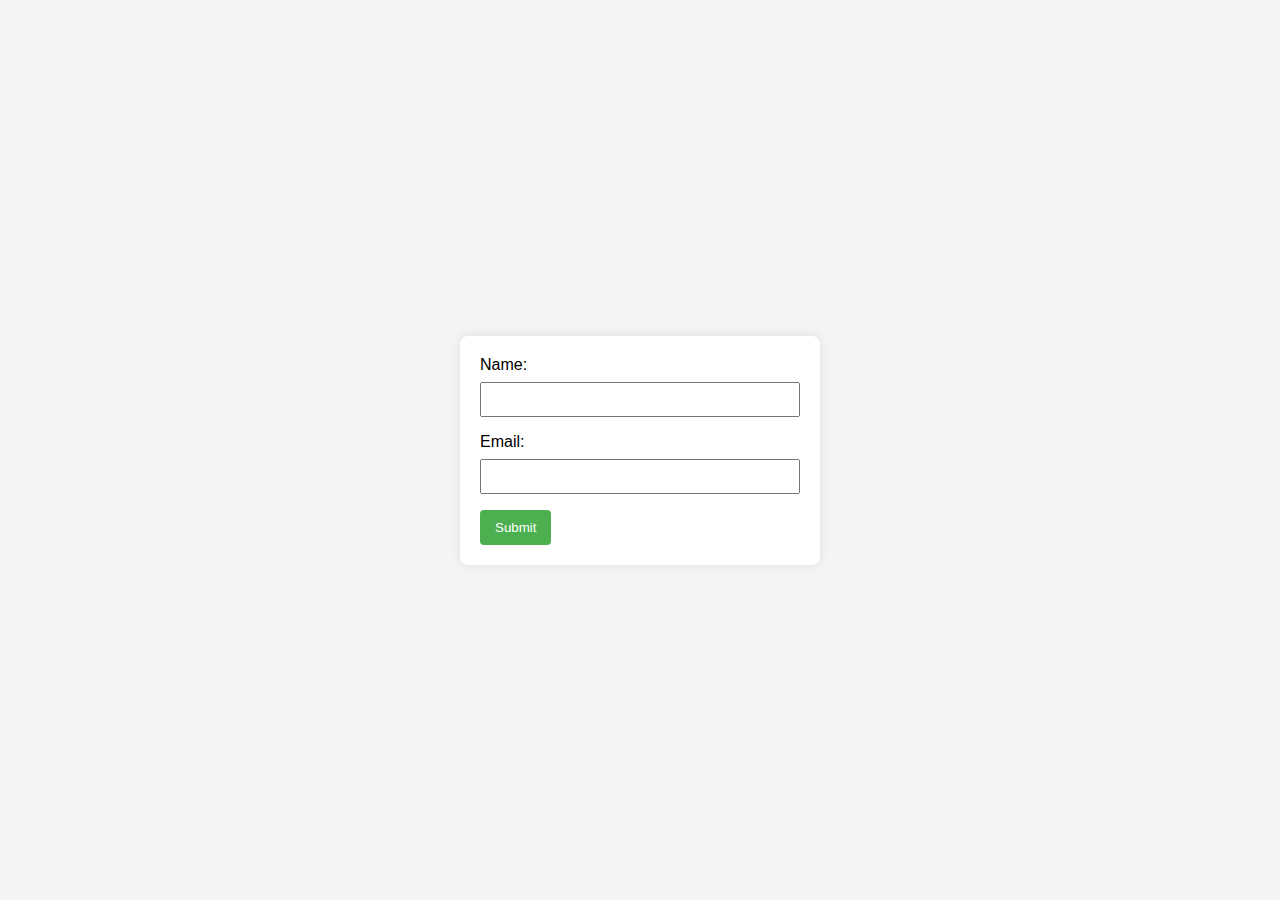
==== login.html @ 7c73a039 "added css" ====
<!DOCTYPE html>
<html lang="en">
<head>
    <meta charset="UTF-8">
    <meta name="viewport" content="width=device-width, initial-scale=1.0">
    <title>Document</title>
</head>
<body>
    <form id="myForm">
        <label>Name:</label>
        <input type="text" id="name">
        <div class="error-message" id="nameError"></div>
    
        <label>Email:</label>
        <input type="text" id="email">
        <div class="error-message" id="emailError"></div>
    
        <button type="button" onclick="validateForm()">Submit</button>
    </form>
    <style>
        body {
            font-family: Arial, sans-serif;
            background-color: #f4f4f4;
            margin: 0;
            display: flex;
            align-items: center;
            justify-content: center;
            height: 100vh;
        }

        form {
            background-color: #fff;
            padding: 20px;
            width: 25%;
            border-radius: 8px;
            box-shadow: 0 0 10px rgba(0, 0, 0, 0.1);
        }

        label {
            display: block;
            margin-bottom: 8px;
        }

        button {
            background-color: #4caf50;
            color: white;
            padding: 10px 15px;
            border: none;
            border-radius: 4px;
            cursor: pointer;
        }

        input {
            width: 100%;
            padding: 8px;
            margin-bottom: 16px;
            box-sizing: border-box;
        }

        button:hover {
            background-color: darkblue;
        }

        .error-message {
            color: red;
            margin-top: -10px;
            margin-bottom: 10px;
        }
    </style>
</body>
</html>
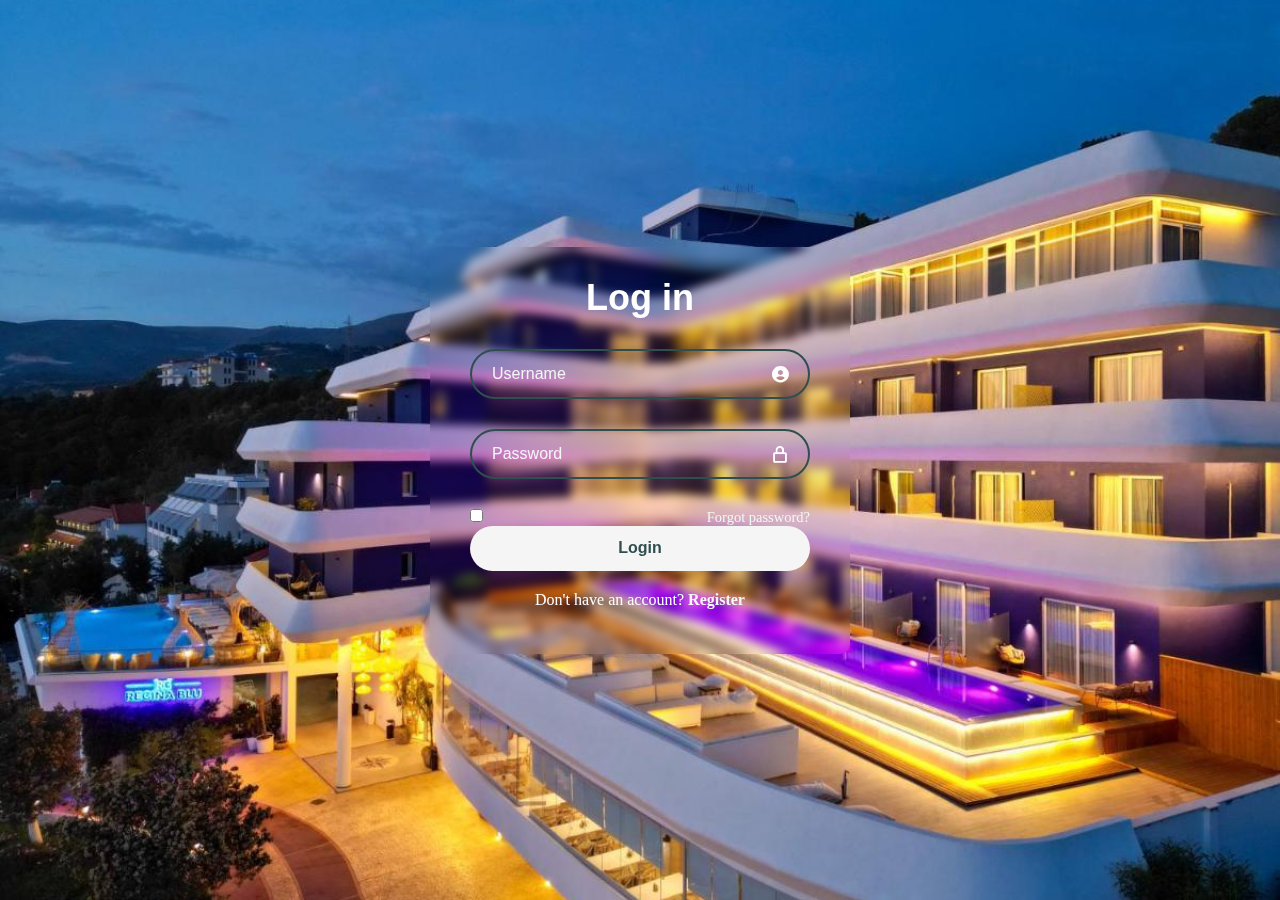
==== commit 65eaab93: "Rregullimi i login form" ====
--- a/login.html
+++ b/login.html
@@ -4,68 +4,35 @@
     <meta charset="UTF-8">
     <meta name="viewport" content="width=device-width, initial-scale=1.0">
     <title>Document</title>
+    <link href='https://unpkg.com/boxicons@2.1.4/css/boxicons.min.css' rel='stylesheet'>
+    <link rel="stylesheet" href="style.css">
 </head>
-<body>
-    <form id="myForm">
-        <label>Name:</label>
-        <input type="text" id="name">
-        <div class="error-message" id="nameError"></div>
-    
-        <label>Email:</label>
-        <input type="text" id="email">
-        <div class="error-message" id="emailError"></div>
-    
-        <button type="button" onclick="validateForm()">Submit</button>
-    </form>
-    <style>
-        body {
-            font-family: Arial, sans-serif;
-            background-color: #f4f4f4;
-            margin: 0;
-            display: flex;
-            align-items: center;
-            justify-content: center;
-            height: 100vh;
-        }
+<body class="body2">
+    <div class="wrapper">
+        <form action="">
+            <h1>Log in</h1>
+            <div class="input-box">
+                <input type="text" placeholder="Username" required>
+                <i class='bx bxs-user-circle'></i>
+            </div>
+            <div class="input-box">
+                <input type="Password" placeholder="Password" required>
+                <i class='bx bx-lock-alt' ></i>
+            </div>
 
-        form {
-            background-color: #fff;
-            padding: 20px;
-            width: 25%;
-            border-radius: 8px;
-            box-shadow: 0 0 10px rgba(0, 0, 0, 0.1);
-        }
+            <div class="remember-forgot">
+                <label><input type="checkbox"></label>
+                <a href="#">Forgot password?</a>
+            </div>
 
-        label {
-            display: block;
-            margin-bottom: 8px;
-        }
+            <button type="submit" class="btn">Login</button>
 
-        button {
-            background-color: #4caf50;
-            color: white;
-            padding: 10px 15px;
-            border: none;
-            border-radius: 4px;
-            cursor: pointer;
-        }
+            <div class="register-link">
+                <p>Don't have an account?
+                    <a href="#">Register</a></p>
+            </div>
+        </form>
 
-        input {
-            width: 100%;
-            padding: 8px;
-            margin-bottom: 16px;
-            box-sizing: border-box;
-        }
-
-        button:hover {
-            background-color: darkblue;
-        }
-
-        .error-message {
-            color: red;
-            margin-top: -10px;
-            margin-bottom: 10px;
-        }
-    </style>
+    </div>
 </body>
 </html>--- a/style.css
+++ b/style.css
@@ -0,0 +1,222 @@
+*{
+    padding: 0%;
+    margin: 0%;
+    box-sizing: border-box;
+}
+
+body {
+    font-family: 'poppins' sans-serif;
+}
+
+h1, h2 {
+    font-family: sans-serif;
+}
+
+a {
+    text-decoration: none;
+}
+
+li {
+    list-style: none;
+}
+
+.flex {
+    display: flex;
+}
+
+.flex_space {
+    display: flex;
+    justify-content: space-between;
+}
+
+.logo {
+    border: 2px solid #000;
+    border-radius: 5px;
+    overflow: hidden;
+}
+
+.logo img {
+    width: 100px; 
+    height: 100px; 
+    display: block; 
+    
+  }
+
+button {
+    border: none;
+    background: none;
+    outline: none;
+    transition: none;
+    cursor: pointer;
+}
+
+.primary-btn {
+    padding: 15px 40px;
+    background: #7fc142;
+}
+
+.secondary-btn {
+    padding: 15px 40px;
+    background: none;
+    border: 2px white;
+    font-weight: bold;
+    color: white;
+}
+
+.container {
+    max-width: 85%;
+    margin: auto;
+}
+
+/*--header--*/
+
+header img {
+    margin: 20px;
+}
+
+header {
+    height: l0vh;
+    line-height: 10vh;
+}
+
+header ul li {
+    display: inline-block;
+}
+
+header ul li a {
+    color: black;
+    margin: 10px;
+    transition: 0.5s;
+}
+
+header ul li a:hover {
+    color: rgb(54, 199, 54);
+}
+
+header i {
+    margin: 20px;
+}
+
+header button {
+    padding: 13px 40px;
+}
+
+header .navlinks span {
+    display: none;
+}
+
+/*----- login form css ---------*/
+
+
+
+
+
+.body2 {
+    display: flex;
+    justify-content: center;
+    align-items: center;
+    min-height: 100vh;
+    background: url(Regina-Blu-Hotel-Vlore-Exterior.jpg) no-repeat;
+    background-size: cover;
+    background-position: center;
+}
+
+.wrapper {
+    width: 420px;
+    background: transparent;
+    border: 2px solid black (255, 255 .2);
+    backdrop-filter: blur(5px);
+    box-shadow: 0 0 10px darkslategray (0, 0, 0, .2);
+    color: white;
+    border-radius: 10px;
+    padding: 30px 40px;
+}
+
+.wrapper h1 {
+    font-size: 36px;
+    text-align: center;
+}
+
+.wrapper .input-box {
+    position: relative;
+    width: 100%;
+    height: 50px;
+    background: transparent;
+    margin: 30px 0;
+}
+
+.input-box input {
+    width: 100%;
+    height: 50px;
+    background: transparent;
+    border: none;
+    outline: none;
+    border: 2px solid darkslategray;
+    border-radius: 40px;
+    font-size: 16px;
+    color: whitesmoke;
+    padding: 20px 45px 20px 20px;
+}
+
+.input-box input::placeholder {
+    color: whitesmoke;
+}
+
+.input-box i {
+    position: absolute;
+    right: 20px;
+    top: 50%;
+    transform: translateY(-50%);
+    font-size: 20px;
+}
+
+.wrapper .remember-forgot {
+    display: flex;
+    justify-content: space-between;
+    font-size: 14.5px;
+    margin: -15 0 15px;
+}
+
+.remember-forgot label input {
+    accent-color: whitesmoke;
+    margin-right: 3px;
+}
+
+.remember-forgot a {
+    color: whitesmoke;
+    text-decoration: none;
+}
+
+.remember-forgot a:hover {
+    text-decoration: underline;
+}
+
+.wrapper .btn {
+    width: 100%;
+    height: 45px;
+    background: whitesmoke;
+    border: none;
+    outline: none;
+    border-radius: 40px;
+    box-shadow: 0 0 10px darkslategray (0, 0, 0, .1);
+    cursor: pointer;
+    font-size: 16px;
+    color: darkslategray;
+    font-weight: 600;
+} 
+
+.wrapper .register-link {
+    font-size: 14.5;
+    text-align: center;
+    margin: 20px 0 15px;
+}
+
+.register-link p a {
+    color: whitesmoke;
+    text-decoration: none;
+    font-weight: 600;
+}
+
+.register-link p a:hover {
+    text-decoration: underline;
+}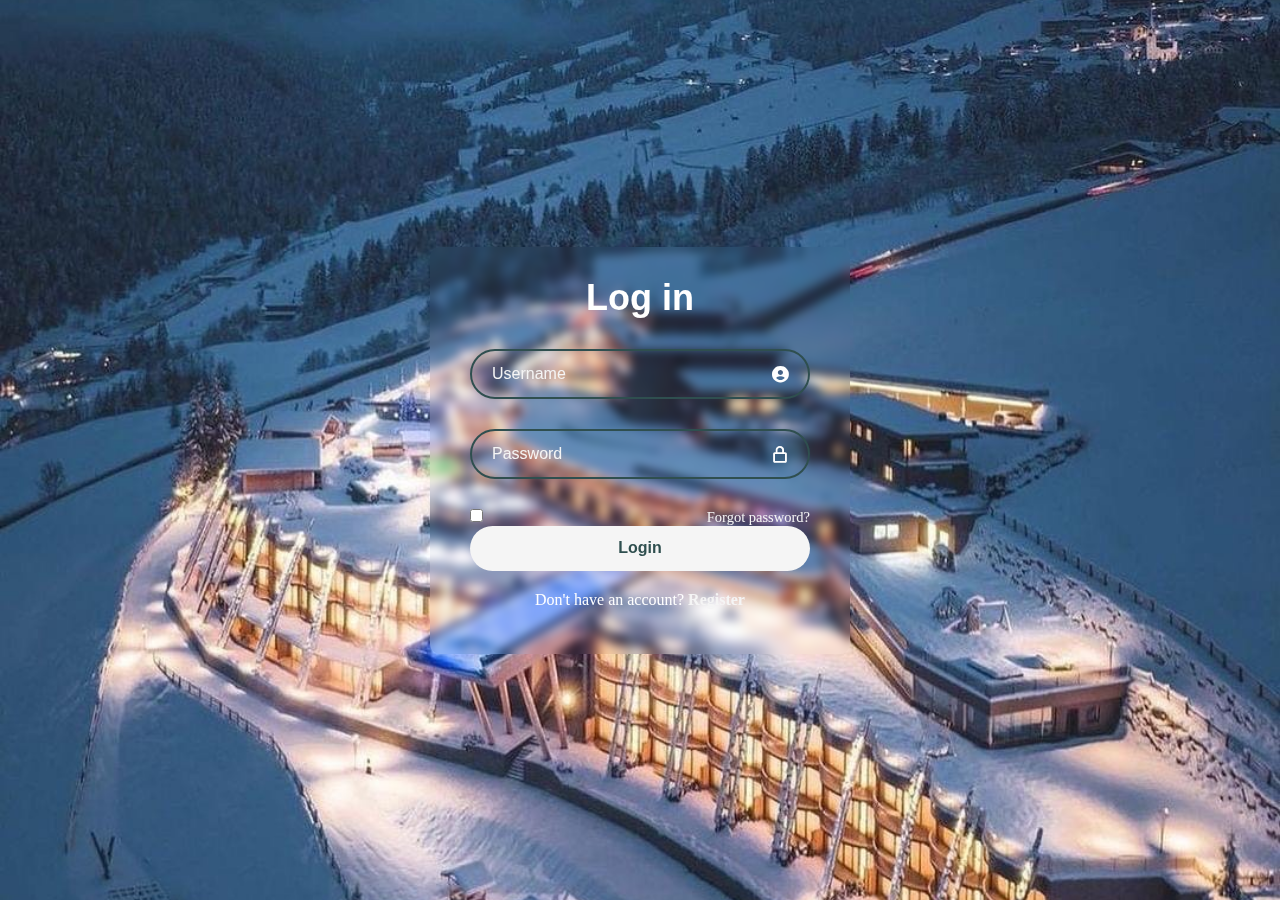
==== commit 36dc7a99: "css-register-form" ====
--- a/login.html
+++ b/login.html
@@ -3,7 +3,7 @@
 <head>
     <meta charset="UTF-8">
     <meta name="viewport" content="width=device-width, initial-scale=1.0">
-    <title>Document</title>
+    <title>login</title>
     <link href='https://unpkg.com/boxicons@2.1.4/css/boxicons.min.css' rel='stylesheet'>
     <link rel="stylesheet" href="style.css">
 </head>
@@ -29,7 +29,7 @@
 
             <div class="register-link">
                 <p>Don't have an account?
-                    <a href="#">Register</a></p>
+                    <a href="register-form.html">Register</a></p>
             </div>
         </form>
 
--- a/style.css
+++ b/style.css
@@ -31,15 +31,16 @@
 
 .logo {
     border: 2px solid #000;
-    border-radius: 5px;
+    border-radius: 100px;      /*------=====================-----*/
     overflow: hidden;
+    margin-left: 10px;
+    margin-top: 10px;
 }
 
 .logo img {
     width: 100px; 
     height: 100px; 
     display: block; 
-    
   }
 
 button {
@@ -74,10 +75,10 @@
     margin: 20px;
 }
 
-header {
+ /* header {
     height: l0vh;
-    line-height: 10vh;
-}
+    line-height: 10vh;         ========================
+}  */
 
 header ul li {
     display: inline-block;
@@ -105,6 +106,65 @@
     display: none;
 }
 
+.Regina {
+    height: 100vh; 
+    display: flex;
+    align-items: center;
+    justify-content: center;
+    overflow: hidden;
+  }
+  
+  .Regina img {
+    width: 100%; 
+    height: 100%; 
+    object-fit: cover; 
+  }
+  
+  
+  .home {
+    background-color: #fff; 
+  }
+  
+  .content {
+    position: relative;
+    width: 100%;
+  }
+  
+  .item {
+    position: relative;
+    width: 100%;
+    text-align: center;
+  }
+  
+  .item img {
+    width: 100%; 
+  }
+
+  .fieldsett {
+    border: 5px;
+    border-radius: 5px;
+  }
+
+.navlinks {
+    display: flex;
+    justify-content: flex-end;
+    align-items: center;
+}
+
+#menulist {
+    list-style: none;
+    display: flex;
+    margin: 0;
+    padding: 0;
+}
+
+#menulist li {
+    margin: 0 30px; 
+    justify-content: space-around;
+}
+
+
+
 /*----- login form css ---------*/
 
 
@@ -116,7 +176,7 @@
     justify-content: center;
     align-items: center;
     min-height: 100vh;
-    background: url(Regina-Blu-Hotel-Vlore-Exterior.jpg) no-repeat;
+    background: url(IMG_1095.jpg) no-repeat;
     background-size: cover;
     background-position: center;
 }
@@ -219,4 +279,78 @@
 
 .register-link p a:hover {
     text-decoration: underline;
+}
+
+
+/*======================================Register Form-CSS=================================================*/
+.body3 {
+    display: flex;
+    justify-content: center;
+    align-items: center;
+    min-height: 100vh;
+    background: url(img.15.jpg) no-repeat;
+    background-size: cover;
+    background-position: center;
+    
+}
+
+.wrapper3 {
+    width: 420px;
+    background: transparent;
+    color: whitesmoke;
+    backdrop-filter: blur(5px);
+    border-radius: 30px;
+    padding: 30px 40px;
+} 
+
+
+.wrapper3 h1 {
+    font-size: 36px;
+    text-align: center;
+}
+
+.wrapper3 .input-box3 {
+    position: relative;
+    width: 100%;
+    height: 50px;
+    margin: 30px 0;
+}
+
+.input-box3 input {
+    width: 100%;
+    height: 100%;
+    background: transparent;
+    border: none;
+    outline: none;
+    border: 2px solid darkslategray;
+    border-radius: 40px;
+    font-size: 16px;
+    color: whitesmoke;
+    padding: 20px 20px 20px 20px;
+}
+
+.input-box3 input {
+    color: whitesmoke;
+}
+
+.input-box3 i {
+    position: absolute;
+    right: 20px;
+    top: 50%;
+    font-size: 20px;
+} 
+
+.wrapper3 .btn3 {
+    width: 100%;
+    height: 45px;
+    background: whitesmoke;
+    border: none;
+    border-radius: 45px;
+    box-shadow: 0 0 10px darkslategray (0, 0, 0, .1);
+    cursor: pointer;
+    font-size: 16px;
+}
+
+.input-box3 input::placeholder {
+    color: white;
 }